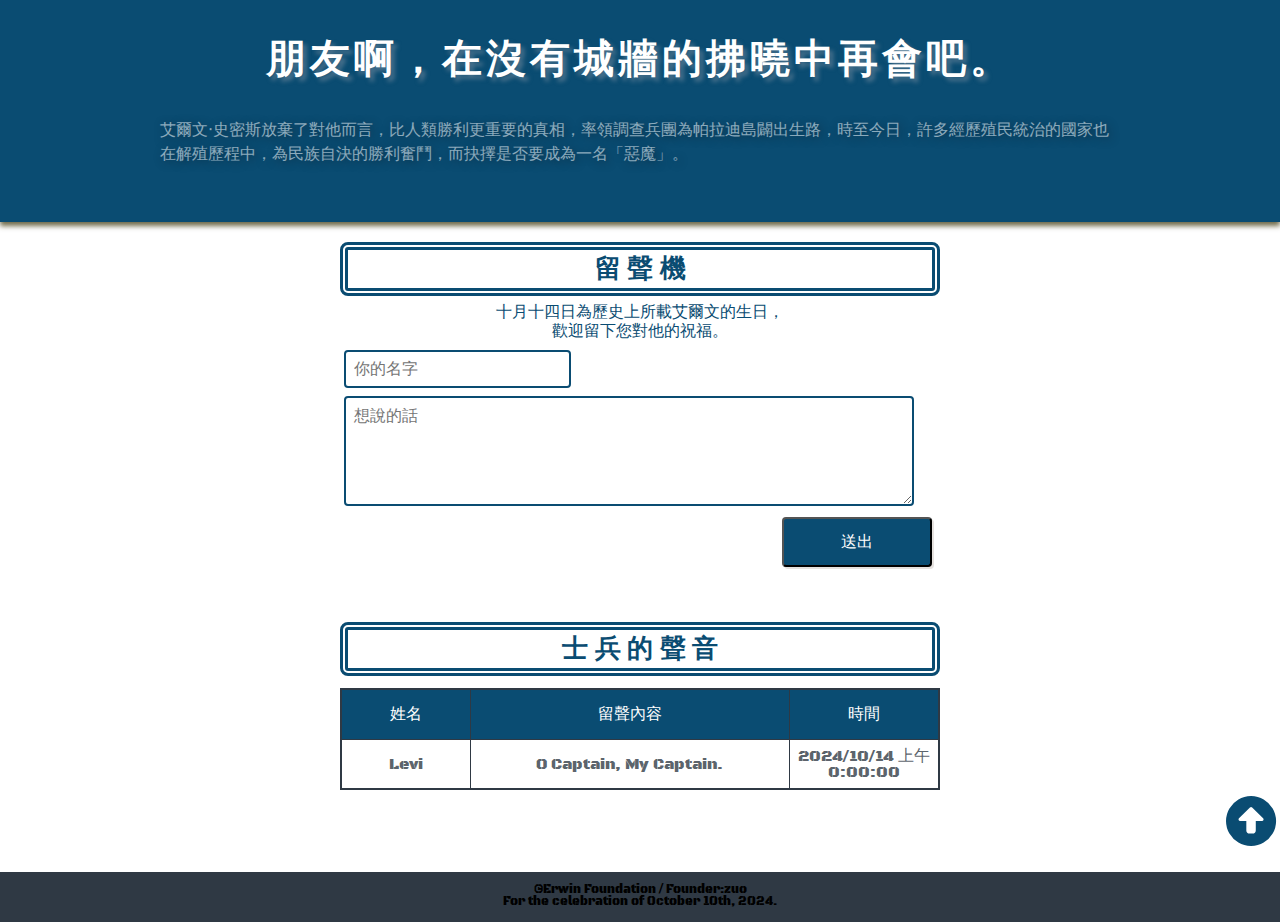
==== phonograph.html @ a56496a5 "大改版" ====
<!DOCTYPE html>
<html lang="en">

<head>
    <meta charset="UTF-8">
    <!--meta:vp-->
    <meta name="viewport" content="width=device-width, initial-scale=1.0">
    <title>士兵留聲機</title>
    <meta property="og:description" content="十月十四日為歷史上所載艾爾文的生日，歡迎留下您對他的祝福。" />
    <link rel="icon" href="img/messageboard/icon.ico" type="image/x-icon">
    <link rel="stylesheet" href="css/messageboard.css">
    <link rel='stylesheet' href='https://cdnjs.cloudflare.com/ajax/libs/animate.css/4.1.0/animate.min.css' />
    <link rel="stylesheet" href="https://cdnjs.cloudflare.com/ajax/libs/font-awesome/6.0.0-beta3/css/all.min.css">
    <!--google字體-->
    <link rel="preconnect" href="https://fonts.googleapis.com">
    <link rel="preconnect" href="https://fonts.gstatic.com" crossorigin>
    <link href="https://fonts.googleapis.com/css2?family=Black+Ops+One&display=swap" rel="stylesheet">

    <!-- CSS 格式修改 -->
    <style>
        /* http://meyerweb.com/eric/tools/css/reset/ 
    v2.0 | 20110126
    License: none (public domain)
 */

        html,
        body,
        div,
        span,
        applet,
        object,
        iframe,
        h1,
        h2,
        h3,
        h4,
        h5,
        h6,
        p,
        blockquote,
        pre,
        a,
        abbr,
        acronym,
        address,
        big,
        cite,
        code,
        del,
        dfn,
        em,
        img,
        ins,
        kbd,
        q,
        s,
        samp,
        small,
        strike,
        strong,
        sub,
        sup,
        tt,
        var,
        b,
        u,
        i,
        center,
        dl,
        dt,
        dd,
        ol,
        ul,
        li,
        fieldset,
        form,
        label,
        legend,
        table,
        caption,
        tbody,
        tfoot,
        thead,
        tr,
        th,
        td,
        article,
        aside,
        canvas,
        details,
        embed,
        figure,
        figcaption,
        footer,
        header,
        hgroup,
        menu,
        nav,
        output,
        ruby,
        section,
        summary,
        time,
        mark,
        audio,
        video {
            margin: 0;
            padding: 0;
            border: 0;
            font-size: 100%;
            font: inherit;
            vertical-align: baseline;
        }

        /* HTML5 display-role reset for older browsers */
        article,
        aside,
        details,
        figcaption,
        figure,
        footer,
        header,
        hgroup,
        menu,
        nav,
        section {
            display: block;
        }

        body {
            line-height: 1;
        }

        ol,
        ul {
            list-style: none;
        }

        blockquote,
        q {
            quotes: none;
        }

        blockquote:before,
        blockquote:after,
        q:before,
        q:after {
            content: '';
            content: none;
        }

        table {
            border-collapse: collapse;
            border-spacing: 0;
        }

        *,
        *::before,
        *::after {
            box-sizing: border-box;
        }

        .header-bg {
            width: 100%;
            box-shadow: 0 4px 5px rgba(78, 71, 30, 0.8);
            padding-top: 8px;
            background-color: #0a4c72;
        }

        .header {
            max-width: 1000px;
            height: 120px;
            padding: 12px 0px 12px 0px;
            margin: 0 auto;
        }

        h1 {
            font-family: Caption;
            font-weight: 600;
            font-size: 40px;
            color: rgb(255, 255, 255);
            text-shadow: rgba(138, 152, 167, 0.5) 0.1em 0.1em 0.1em;
            margin-top: 8px;
            text-align: center;
            padding: 17px 0px 17px 0px;
            background-image: url("img/messageboard/bluesky2.jpg");
            line-height: 130%;
            letter-spacing: 4px;
        }

        .header p {
            font-family: Caption;
            font-weight: 400;
            font-size: 16px;
            color: #fff;
            text-shadow: rgb(13, 21, 30)0.1em 0.1em 0.5em;
            line-height: 150%;
            padding: 4px 20px 0px 20px;
        }

        .comment-bg,
        .result-bg {
            padding-bottom: 20px;
            background-image: url("img/paperboard4.jpg");
            background-repeat: repeat;

        }

        .comment {
            max-width: 600px;
            height: 360px;
            padding-top: 20px;
            padding-bottom: 20px;
            margin: 0 auto;
        }

        h2 {
            transition: transform 0.6s;
        }

        h2:hover {
            transform: rotateX(360deg);
        }

        .result {
            max-width: 600px;
            padding-top: 20px;
            padding-bottom: 100px;
            margin: 0 auto;
        }

        h2 {
            font-family: Caption;
            font-weight: 600;
            font-size: 26px;
            color: rgb(10, 76, 114);
            background-color: #fff;
            padding: 6px;
            text-align: center;
            border: 8px solid#0a4c72;
            border-style: double;
            border-radius: 8px;
        }

        .comment p {
            font-family: Caption;
            font-weight: 400;
            font-size: 16px;
            padding: 6px;
            text-align: center;
            color: #0a4c72;
            line-height: 120%;
        }

        .form {
            max-width: 600px;
            margin: 0 auto;
            position: relative;
        }

        .BG-Copy {
            font-size: 16px;
            border: 2px, solid, #0a4c72;
            border-radius: 4px;
            padding: 8px;
            margin: 4px;
        }

        #feedback {
            max-width: 95%;
        }

        .Base {
            position: absolute;
            right: 8px;
            bottom: -54px;
            width: 150px;
            height: 50px;
            font-size: 16px;
            border-radius: 4px;
            box-shadow: 2px 2px 0 0 rgba(157, 139, 127, 0.25);
            background-color: #0a4c72;
            color: white;
        }

        .Base:hover,
        .fa-solid:hover {
            cursor: pointer;
        }


        table {
            max-width: 600px;
            margin: 12px 0px 12px 0px;
            text-align: center;
            border: 2px solid #2f3944;
            font-family: Caption;
            font-size: 16px;
            border-collapse: collapse;
        }

        th {
            background-color: rgb(10, 76, 114);
            border: 1px solid #2f3944;
            color: #fff;
            vertical-align: middle;
            /* 垂直置中 */
        }

        td {
            border: 1px solid rgb(47, 57, 68);
            background-color: #fff;
            vertical-align: middle;
            /* 垂直置中 */
            font-family: "Black Ops One", system-ui;
            font-size: 16px;
            color: rgba(47, 57, 68, 0.8);
            padding: 8px;
        }

        tr {
            height: 50px;
        }

        .wrap {
            position: relative;
        }

        .footer {
            position: absolute;
            bottom: 0px;
            width: 100%;
            height: 50px;
            background-color: #2f3944;
        }

        h4 {
            text-align: center;
            padding: 12px;
            font-family: "Black Ops One", system-ui;
            font-size: 12px;
        }

        .fa-solid {
            color: #0a4c72;
            font-size: 50px;
            position: fixed;
            right: 4px;
            bottom: 54px;
        }


        @media(max-width:829px) {
            .header {
                width: 100%;
                height: 100%;
            }

        }

        @media(max-width:768px) {
            .header {
                width: 100%;
                height: 100%;
            }

        }

        @media(max-width:431px) {
            h1 {
                text-align: left;
                padding-left: 2%;
                padding-right: 1%;
            }

            .form,
            .BG-Copy {
                max-width: 95%;
            }

            table {
                max-width: 100%;
                margin: 12px 2.5% 12px 2.5%;
            }

            .footer {
                width: 100%;
            }
        }

        @media(max-width:360px) {
            h1 {
                text-align: left;
                padding-left: 2%;
                padding-right: 1%;
            }

            .form,
            .BG-Copy {
                max-width: 95%;
            }

            table {
                max-width: 100%;
                margin: 12px 2.5% 12px 2.5%;
            }

            .footer {
                width: 100%;
            }
        }
    </style>

</head>

<body>
    <div class="wrap">
        <div class="header-bg">
            <h1>朋友啊，在沒有城牆的拂曉中再會吧。</h1>
            <div class="header">
                <p id="myElement1" class="animate__fadeInUp" style="display: none;">
                    艾爾文‧史密斯放棄了對他而言，比人類勝利更重要的真相，率領調查兵團為帕拉迪島闢出生路，時至今日，許多經歷殖民統治的國家也在解殖歷程中，為民族自決的勝利奮鬥，而抉擇是否要成為一名「惡魔」。</p>
                <P id="myElement2" class="animate__fadeInUp" style="display: none;">
                    在這條血路上，有無數未曾留名的夥伴犧牲，艾爾文作為團長雖然未能親眼見證，他英勇的士兵終究將獻出的心臟送達了真相的彼方。</P>
            </div>
        </div>
        <div class="comment-bg">
            <div class="comment">
                <h2>留 聲 機</h2>
                <p>十月十四日為歷史上所載艾爾文的生日，<br>歡迎留下您對他的祝福。</p>
                <!-- 輸入框 定義各個欄位form內容 -->
                <form id="myform" action="" method="post" class="form">
                    <INPUT TYPE="text" id="username" name="username" value="" placeholder="你的名字" class="BG-Copy"
                        autocomplete="name">
                    <TEXTAREA NAME="feedback" id="feedback" ROWS="5" COLS="62" placeholder="想說的話"
                        class="BG-Copy"></TEXTAREA>
                    <br>
                    <!-- 定義送出鍵的動作，使用JavaScript的function-->
                    <INPUT TYPE="submit" id="submitButton" VALUE="送出" class="Base">
                </form>
            </div>
        </div>
        <div class="result-bg">
            <div class="result">
                <h2>士 兵 的 聲 音</h2>
                <!-- 表格定義 設定置中 -->
                <table id="Feedback_table">
                    <thead>
                        <tr>
                            <th width="130px">姓名</th>
                            <th width="320px">留聲內容</th>
                            <th width="150px">時間</th>
                        </tr>
                        <tr>
                            <td>Levi</td>
                            <td>O Captain, My Captain.</td>
                            <td>2024/10/14 上午0:00:00</td>
                        </tr>
                    </thead>
                    <tbody></tbody>
                </table>
                <!--<iframe width="600" height="800"
                    src="https://docs.google.com/spreadsheets/d/e/2PACX-1vQo330p7f2VlmPfe27opCAkOsz1BJsgskbTFWych_UHJMMEJcX3ivSbzpRTXWDht9-Euf8BUv8Rs_rk/pubhtml?gid=554514946&amp;single=true&amp;widget=true&amp;headers=false"
                    frameborder="0"></iframe>-->
            </div>
        </div>
        <div class="footer">
            <h4>©Erwin Foundation / Founder:zuo<br>For the celebration of October 10th, 2024.</h4>
        </div>
    </div>
    <div class="back">
        <i class="fa-solid fa-circle-up"></i>
    </div>
</body>
<!--引用js-->
<script src="js/jquery-3.7.1.min.js"></script>
<script src="js/messageboard.js"></script>
<!-- JavaScript程式 -->
<script>
    $(document).ready(function () {
        /*上捲*/
        $('.fa-solid').click(function (e) {
            e.preventDefault();
            $('html,body').animate({
                scrollTop: 0
            }, 700);
        });
    });
    $(document).ready(function () {
        // 當頁面加載時，設置 n 秒延遲後播放動畫
        setTimeout(function () {
            $("#myElement1").fadeIn().addClass("animate__fadeInUp");
        }, 500);
    });
    $(document).ready(function () {
        // 當頁面加載時，設置 n 秒延遲後播放動畫
        setTimeout(function () {
            $("#myElement2").fadeIn().addClass("animate__fadeInUp");
        }, 1700);
    });
    function submitData(event) {
        event.preventDefault(); // 阻止表單默認提交行為

        var username = document.getElementById("username").value;
        var feedback = document.getElementById("feedback").value;

        var data = {
            username: username,
            feedback: feedback
        };

        console.log("Submitting data:", data); // 輸出要提交的數據
        
        fetch("https://script.google.com/macros/s/AKfycbxIV0ERUsHpTqW5qNeTg26FzLfF5AfgqwQOc24JIGXh4u3aTI8RIIAGZwV4vpg5W6aH/exec", {
            method: "POST",
            body: JSON.stringify(data),            
            headers: {
                "Content-Type": "application/json"
            }
        })
            .then(response => response.text())
            .then(responseData => {
                console.log(responseData);
            })
            .then(() => {
                alert("謝謝 " + username + "獻出的心臟"); // 顯示成功消息
                clearForm(); // 清空表單
                fetchData(); // 獲取並顯示最新數據
            })
            .catch(error => {
                console.error('Error:', error);
                alert("抱歉，判定為瑪雷人。請稍後再試。");
            });
    }

    function clearForm() {
        document.getElementById("username").value = '';
        document.getElementById("feedback").value = '';
    }

    function fetchData() {
        fetch("https://script.google.com/macros/s/AKfycbxIV0ERUsHpTqW5qNeTg26FzLfF5AfgqwQOc24JIGXh4u3aTI8RIIAGZwV4vpg5W6aH/exec")
            .then(response => response.json())
            .then(data => {
                const tableBody = document.getElementById('Feedback_table').querySelector('tbody');
                tableBody.innerHTML = ''; // 清空現有的內容

                data.forEach(row => {
                    const tr = document.createElement('tr');
                    row.forEach(cell => {
                        const td = document.createElement('td');
                        td.textContent = cell;
                        tr.appendChild(td);
                    });
                    tableBody.appendChild(tr);
                });
            })
            .catch(error => console.error('Error fetching data:', error));
    }

    document.getElementById("myform").addEventListener("submit", submitData);
    // 初始獲取數據
    fetchData();


</script>

</html>
---- css/messageboard.css ----
/* http://meyerweb.com/eric/tools/css/reset/ 
   v2.0 | 20110126
   License: none (public domain)
*/

html, body, div, span, applet, object, iframe,
h1, h2, h3, h4, h5, h6, p, blockquote, pre,
a, abbr, acronym, address, big, cite, code,
del, dfn, em, img, ins, kbd, q, s, samp,
small, strike, strong, sub, sup, tt, var,
b, u, i, center,
dl, dt, dd, ol, ul, li,
fieldset, form, label, legend,
table, caption, tbody, tfoot, thead, tr, th, td,
article, aside, canvas, details, embed, 
figure, figcaption, footer, header, hgroup, 
menu, nav, output, ruby, section, summary,
time, mark, audio, video {
	margin: 0;
	padding: 0;
	border: 0;
	font-size: 100%;
	font: inherit;
	vertical-align: baseline;
}
/* HTML5 display-role reset for older browsers */
article, aside, details, figcaption, figure, 
footer, header, hgroup, menu, nav, section {
	display: block;
}
body {
	line-height: 1;
}
ol, ul {
	list-style: none;
}
blockquote, q {
	quotes: none;
}
blockquote:before, blockquote:after,
q:before, q:after {
	content: '';
	content: none;
}
table {
	border-collapse: collapse;
	border-spacing: 0;
}
*,*::before,*::after{
	box-sizing: border-box;
}

.header-bg{
 	width: 100%;
	box-shadow: 0 4px 5px rgba(78, 71, 30, 0.8);
   padding-top:8px;
   background-color: #0a4c72;
}
.header{
   max-width: 1000px;
   height: 120px;
   padding: 12px 0px 12px 0px;
   margin: 0 auto;
}
h1{
   font-family: Caption;
   font-weight: 600;
   font-size: 40px;
   color: rgb(255, 255, 255);
   text-shadow: rgba(138, 152, 167, 0.5) 0.1em 0.1em 0.1em;
   margin-top: 8px;
   text-align: center;
   padding: 17px 0px 17px 0px;
   background-image: url("../img/messageboard/bluesky2.jpg");
   line-height: 130%;
   letter-spacing: 4px;
}
.header p{
   font-family: Caption;
   font-weight: 400;
   font-size: 16px;
   color: #fff;
   text-shadow: rgb(13, 21, 30)0.1em 0.1em 0.5em;
   line-height: 150%;
   padding: 4px 20px 0px 20px;
}
.comment-bg, .result-bg{
   padding-bottom: 20px;	
   background-image:url("../img/paperboard4.jpg");
   background-repeat: repeat;
   
}
.comment{
   max-width: 600px;
   height:360px;
   padding-top: 20px;
   padding-bottom:20px;
   margin: 0 auto;
}
h2{
   transition: transform 0.6s;
}
h2:hover{
   transform: rotateX(360deg);   
}
.result{
   max-width: 600px;
   padding-top: 20px;
   padding-bottom:100px;
   margin: 0 auto;
}
h2{
   font-family: Caption;
   font-weight: 600;
   font-size: 26px;
   color: rgb(10, 76, 114);
   background-color: #fff;
   padding:6px;
   text-align: center;
   border: 8px solid#0a4c72;
   border-style: double;
   border-radius: 8px;
}
.comment p{
   font-family: Caption;
   font-weight: 400;
   font-size: 16px;
   padding:6px;
   text-align: center;
   color:#0a4c72;
   line-height: 120%;
}
.form{
   max-width: 600px;
   margin: 0 auto;
   position: relative;
}

.BG-Copy {
   font-size: 16px;
   border: 2px, solid,#0a4c72;
   border-radius: 4px;
   padding: 8px;
   margin:4px;
}
#feedback{
   max-width: 95%;
}
.Base {
   position: absolute;
   right:8px;
   bottom:-54px;
   width: 150px;
   height: 50px;
   font-size: 16px;
   border-radius: 4px;
   box-shadow: 2px 2px 0 0 rgba(157, 139, 127, 0.25);
   background-color: #0a4c72;
   color: white;
}
.Base:hover, .fa-solid:hover{
   cursor:pointer;
}


table {
   max-width: 600px;
   margin: 12px 0px 12px 0px;
   text-align:center; 
   border:2px solid #2f3944;
   font-family: Caption;
   font-size:16px;
   border-collapse:collapse;
}
th {
   background-color: rgb(10, 76, 114);
   border:1px solid #2f3944;
   color:#fff;
   vertical-align: middle; /* 垂直置中 */   
}
td {
   border:1px solid rgb(47, 57, 68);
   background-color: #fff;
   vertical-align: middle; /* 垂直置中 */
   font-family: "Black Ops One", system-ui;
   font-size:16px;
   color: rgba(47, 57, 68,0.8);
   padding:8px;
}

tr{
   height:50px;
   }
.wrap{
   position: relative;
}
.footer{
   position: absolute;
   bottom:0px;
   width: 100%;
   height:50px;
   background-color: #2f3944;
}
h4{
   text-align: center;
   padding:12px;
   font-family: "Black Ops One", system-ui;
   font-size:12px;
}

.fa-solid{
   color:#0a4c72;
   font-size: 50px;
   position: fixed;
   right:4px;
   bottom:54px;
}

@media(max-width:768px) {
   .header{
      width: 100%;
      height: 100%;
   }

}
@media(max-width:360px){
   h1{
      text-align: left;
      padding-left: 2%;
      padding-right: 1%;
   }
  
   .form, .BG-Copy{
      max-width: 95%;
   }
   table{
      max-width:100%;
      margin: 12px 2.5% 12px 2.5%;
   }
   .footer{
      width: 100%;
   }
}
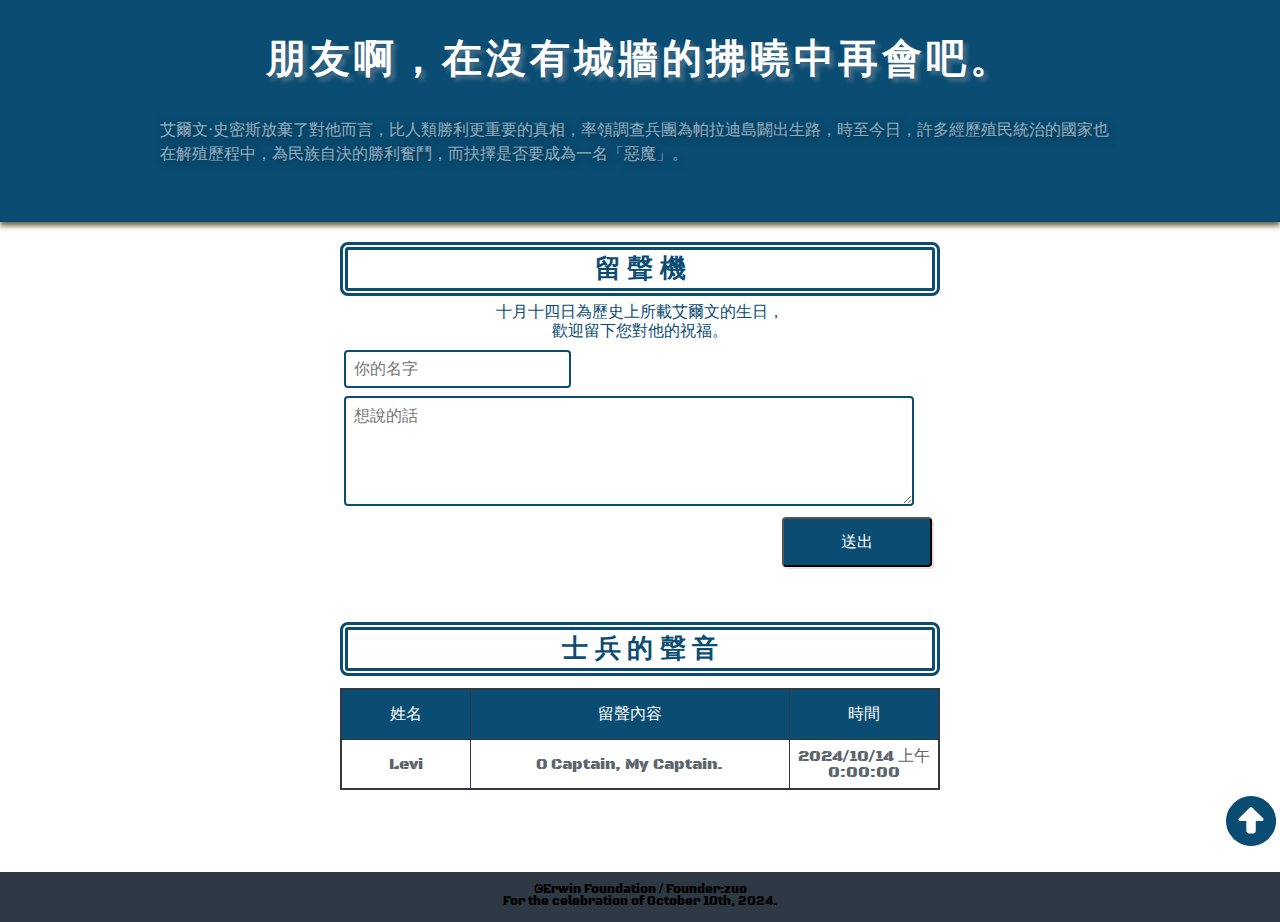
==== commit 0a1ef264: "Update phonograph.html" ====
--- a/phonograph.html
+++ b/phonograph.html
@@ -510,10 +510,11 @@
         };
 
         console.log("Submitting data:", data); // 輸出要提交的數據
-        
+
         fetch("https://script.google.com/macros/s/AKfycbxIV0ERUsHpTqW5qNeTg26FzLfF5AfgqwQOc24JIGXh4u3aTI8RIIAGZwV4vpg5W6aH/exec", {
             method: "POST",
-            body: JSON.stringify(data),            
+            body: JSON.stringify(data), 
+            mode: 'no-cors', // 加入這一行           
             headers: {
                 "Content-Type": "application/json"
             }
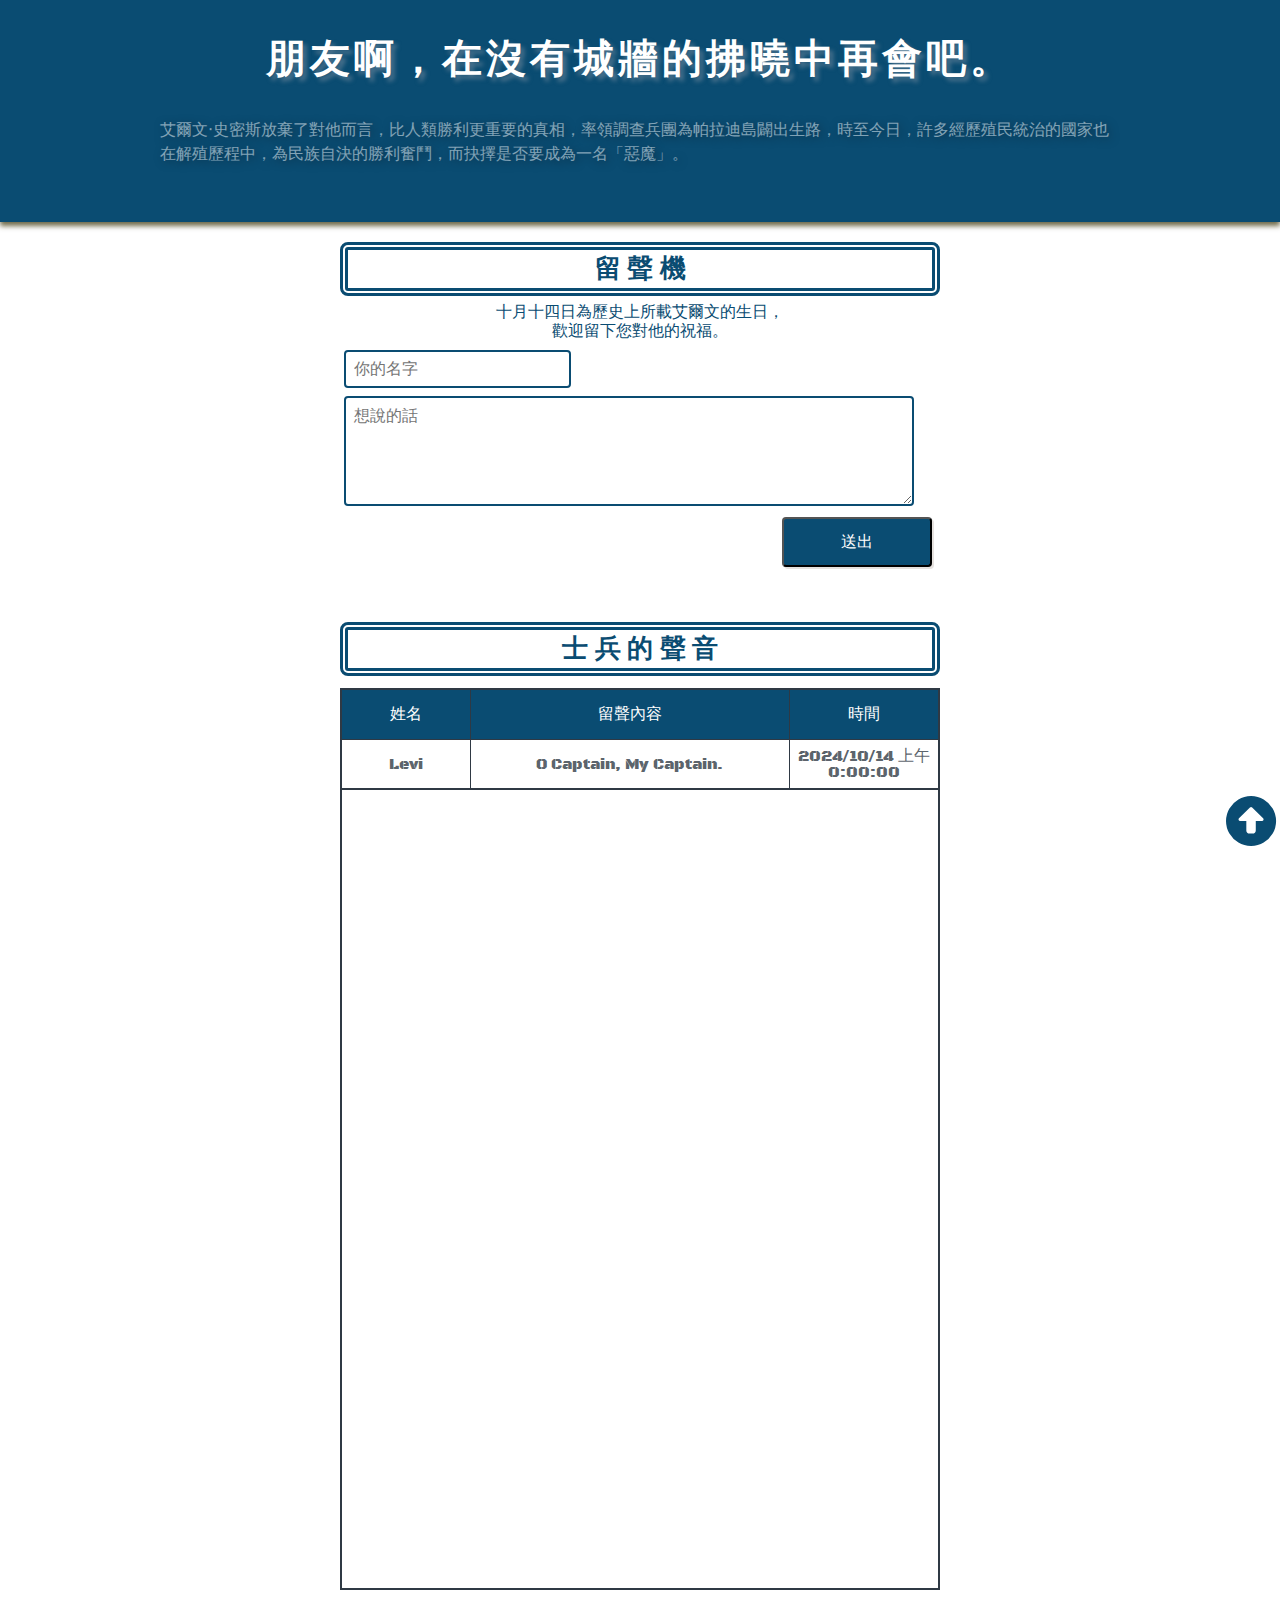
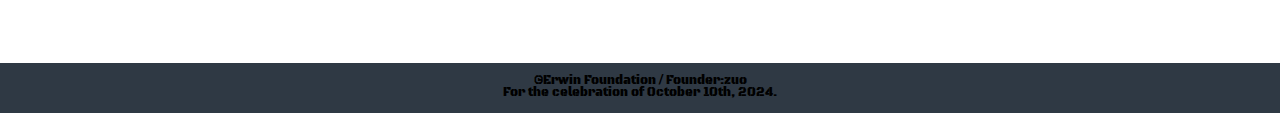
==== commit a3b41bde: "Update phonograph.html" ====
--- a/phonograph.html
+++ b/phonograph.html
@@ -291,12 +291,18 @@
 
         table {
             max-width: 600px;
-            margin: 12px 0px 12px 0px;
+            margin: 12px 0px 0px 0px;
             text-align: center;
             border: 2px solid #2f3944;
             font-family: Caption;
             font-size: 16px;
             border-collapse: collapse;
+        }
+
+        iframe {
+            border-width: 0px 2px 2px 2px;
+            border-style: solid;
+            border-color: #2f3944;
         }
 
         th {
@@ -382,6 +388,10 @@
                 max-width: 100%;
                 margin: 12px 2.5% 12px 2.5%;
             }
+            iframe{
+                max-width: 100%;
+                margin: 12px 2.5% 12px 2.5%;
+            }
 
             .footer {
                 width: 100%;
@@ -404,7 +414,10 @@
                 max-width: 100%;
                 margin: 12px 2.5% 12px 2.5%;
             }
-
+            iframe{
+                max-width: 100%;
+                margin: 12px 2.5% 12px 2.5%;
+            }
             .footer {
                 width: 100%;
             }
@@ -459,9 +472,8 @@
                     </thead>
                     <tbody></tbody>
                 </table>
-                <!--<iframe width="600" height="800"
-                    src="https://docs.google.com/spreadsheets/d/e/2PACX-1vQo330p7f2VlmPfe27opCAkOsz1BJsgskbTFWych_UHJMMEJcX3ivSbzpRTXWDht9-Euf8BUv8Rs_rk/pubhtml?gid=554514946&amp;single=true&amp;widget=true&amp;headers=false"
-                    frameborder="0"></iframe>-->
+                <iframe width="600" height="800"
+                    src="https://docs.google.com/spreadsheets/d/e/2PACX-1vQloyq0sMOCW9W9yvJNR8hR3Du9uXZKWMzEqe_gpVPGVyGMnT6aoEydF9IwVVqEUCx85g7dbSAbpHE3/pubhtml?gid=0&amp;single=true&amp;widget=true&amp;headers=false"></iframe>
             </div>
         </div>
         <div class="footer">
@@ -513,7 +525,7 @@
 
         fetch("https://script.google.com/macros/s/AKfycbxIV0ERUsHpTqW5qNeTg26FzLfF5AfgqwQOc24JIGXh4u3aTI8RIIAGZwV4vpg5W6aH/exec", {
             method: "POST",
-            body: JSON.stringify(data), 
+            body: JSON.stringify(data),
             mode: 'no-cors', // 加入這一行           
             headers: {
                 "Content-Type": "application/json"
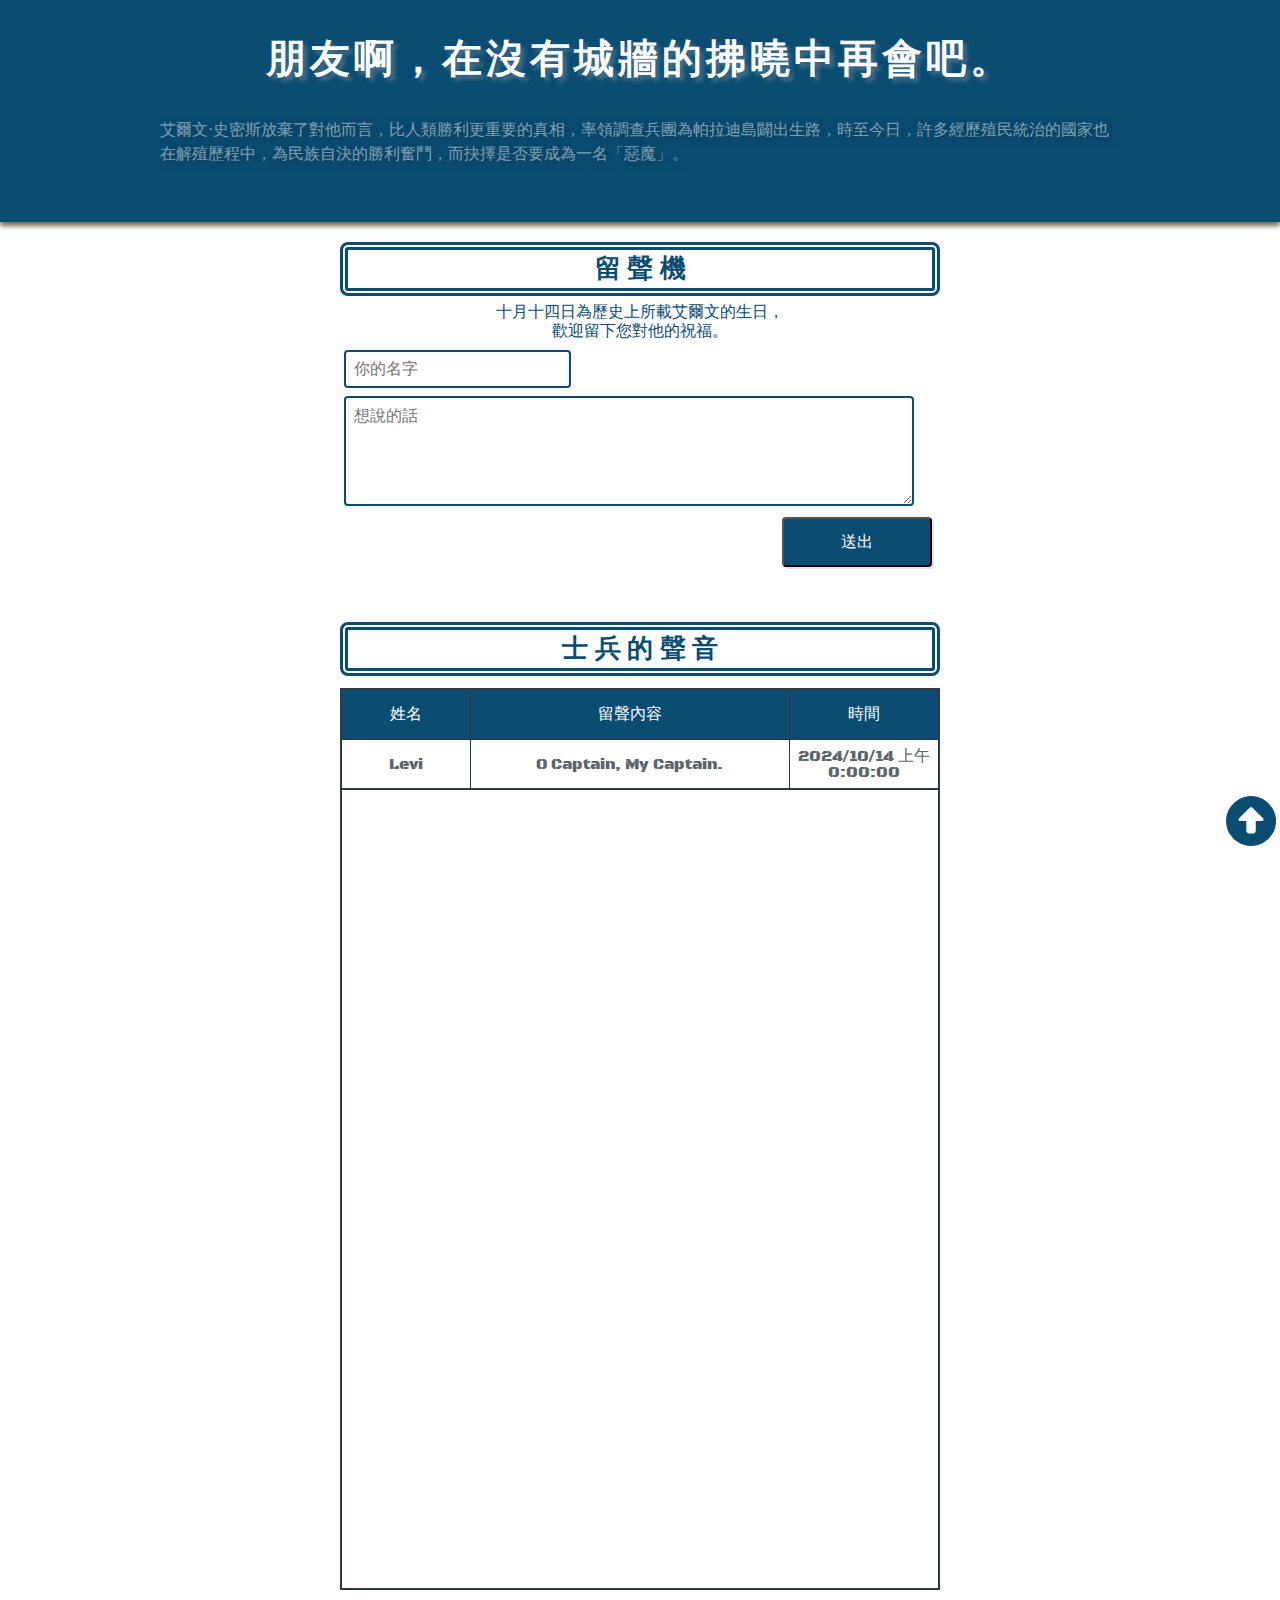
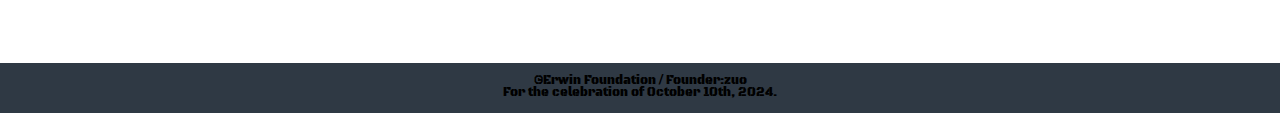
==== commit 89e20141: "Update phonograph.html" ====
--- a/phonograph.html
+++ b/phonograph.html
@@ -389,7 +389,7 @@
                 margin: 12px 2.5% 12px 2.5%;
             }
             iframe{
-                max-width: 100%;
+                max-width: 95%;
                 margin: 12px 2.5% 12px 2.5%;
             }
 
@@ -415,7 +415,7 @@
                 margin: 12px 2.5% 12px 2.5%;
             }
             iframe{
-                max-width: 100%;
+                max-width: 95%;
                 margin: 12px 2.5% 12px 2.5%;
             }
             .footer {
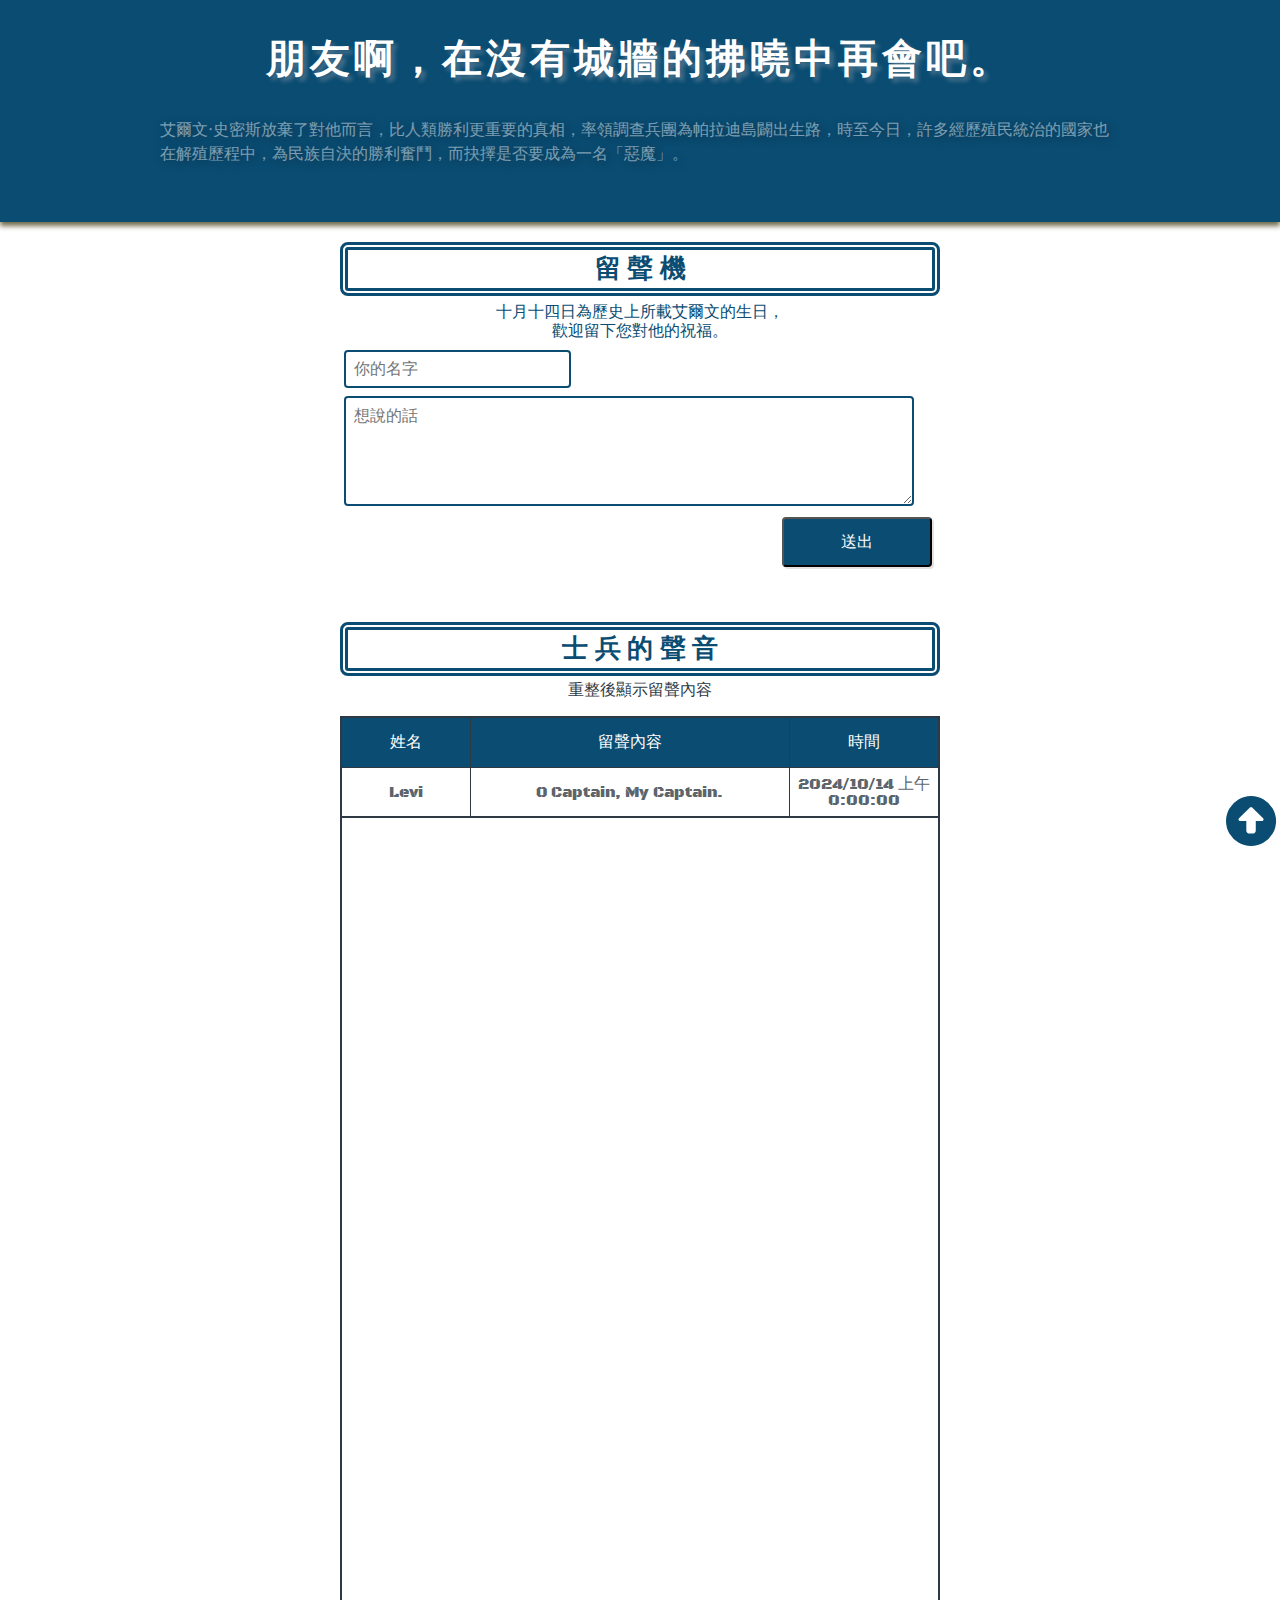
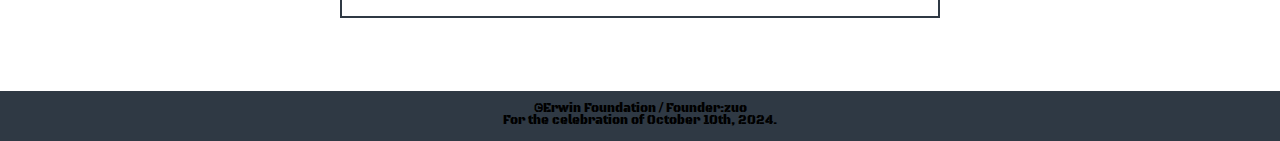
==== commit 56485221: "Update phonograph.html" ====
--- a/phonograph.html
+++ b/phonograph.html
@@ -287,7 +287,13 @@
         .fa-solid:hover {
             cursor: pointer;
         }
-
+        .reflesh{
+            font-family: Caption;
+            font-size: 16px;
+            padding: 6px 0px 6px 0px;
+            text-align: center;
+            color:#2f3944;
+}
 
         table {
             max-width: 600px;
@@ -386,7 +392,7 @@
 
             table {
                 max-width: 100%;
-                margin: 12px 2.5% 12px 2.5%;
+                margin: 12px 2.5% 0px 2.5%;
             }
             iframe{
                 max-width: 95%;
@@ -412,7 +418,7 @@
 
             table {
                 max-width: 100%;
-                margin: 12px 2.5% 12px 2.5%;
+                margin: 12px 2.5% 0px 2.5%;
             }
             iframe{
                 max-width: 95%;
@@ -456,6 +462,7 @@
         <div class="result-bg">
             <div class="result">
                 <h2>士 兵 的 聲 音</h2>
+                <p class="reflesh">重整後顯示留聲內容</p>
                 <!-- 表格定義 設定置中 -->
                 <table id="Feedback_table">
                     <thead>
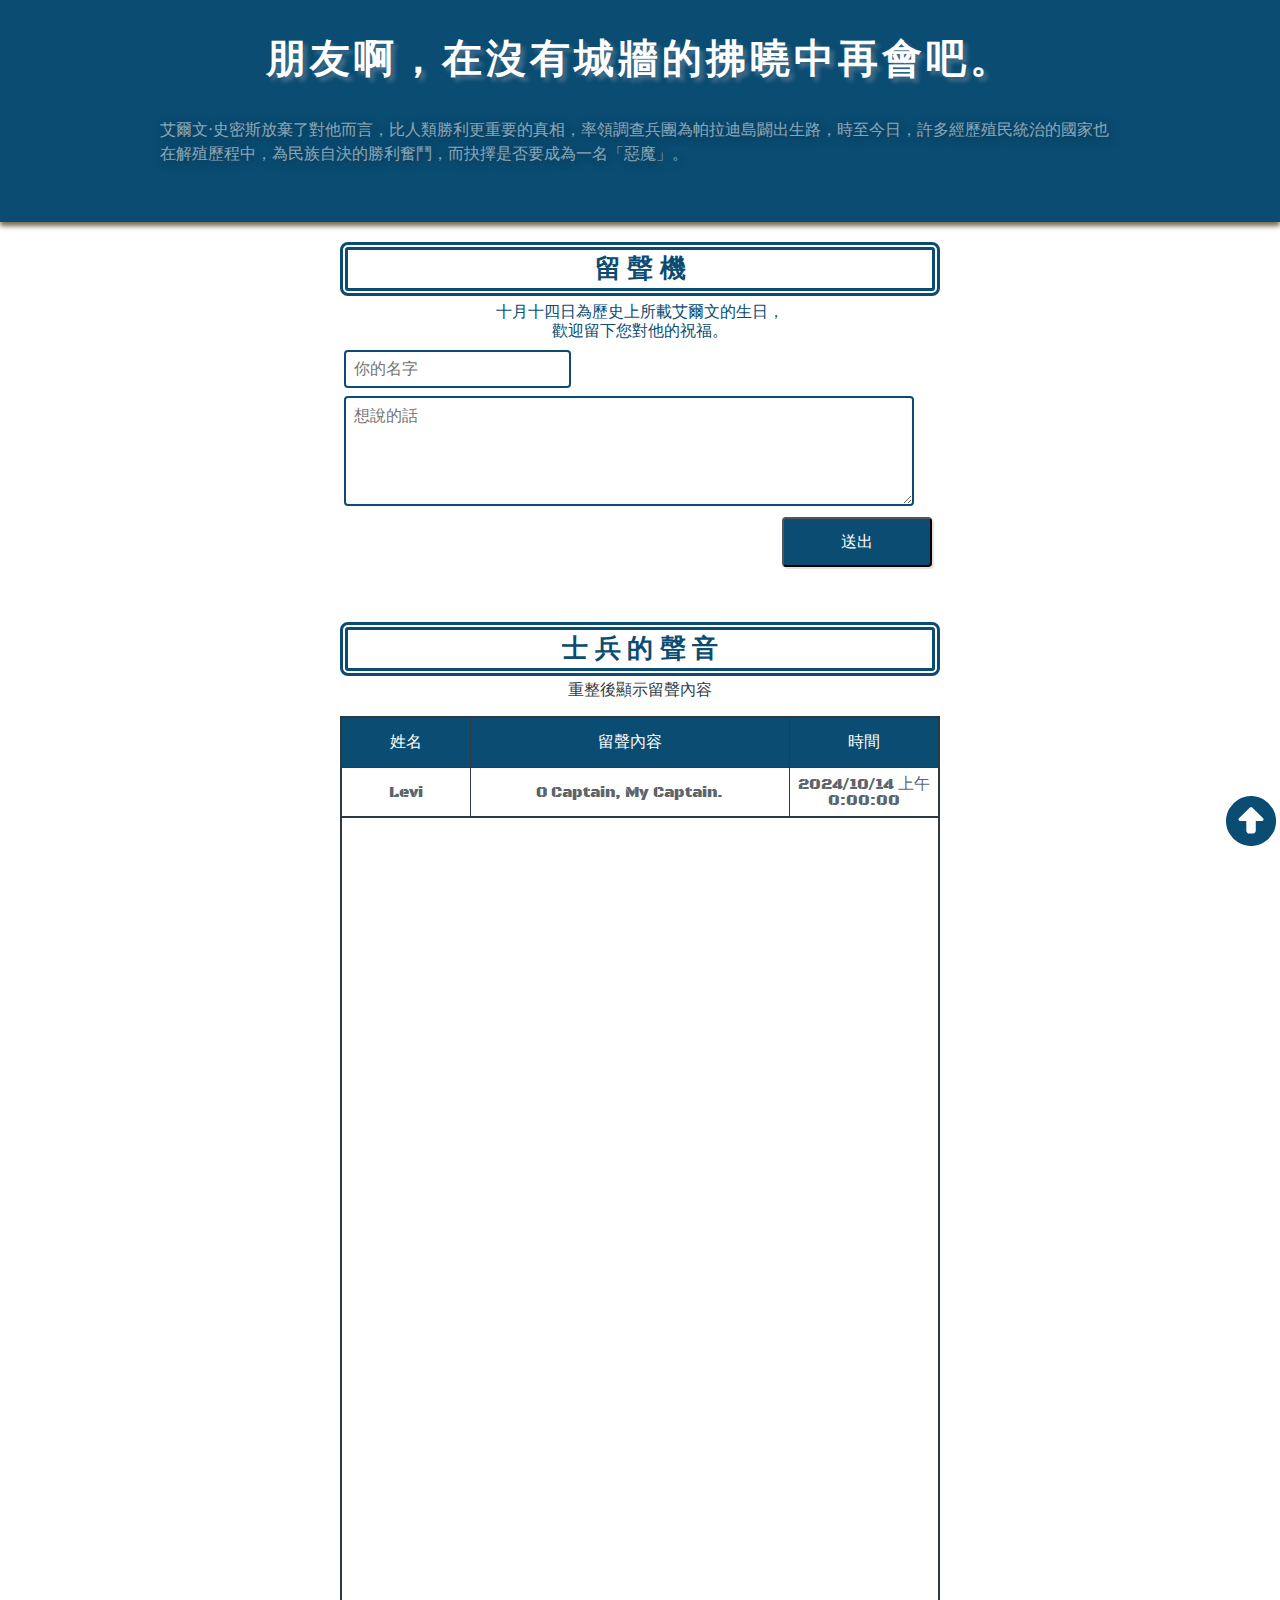
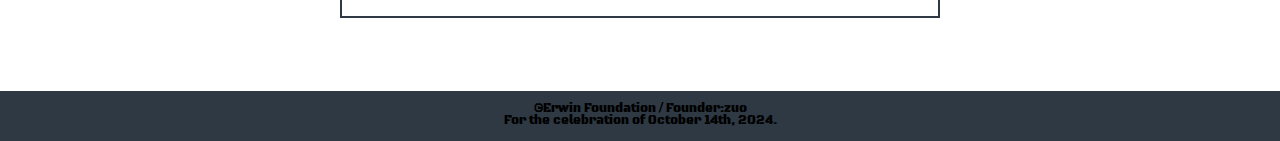
==== commit 7a305f6b: "Update phonograph.html" ====
--- a/phonograph.html
+++ b/phonograph.html
@@ -484,7 +484,7 @@
             </div>
         </div>
         <div class="footer">
-            <h4>©Erwin Foundation / Founder:zuo<br>For the celebration of October 10th, 2024.</h4>
+            <h4>©Erwin Foundation / Founder:zuo<br>For the celebration of October 14th, 2024.</h4>
         </div>
     </div>
     <div class="back">
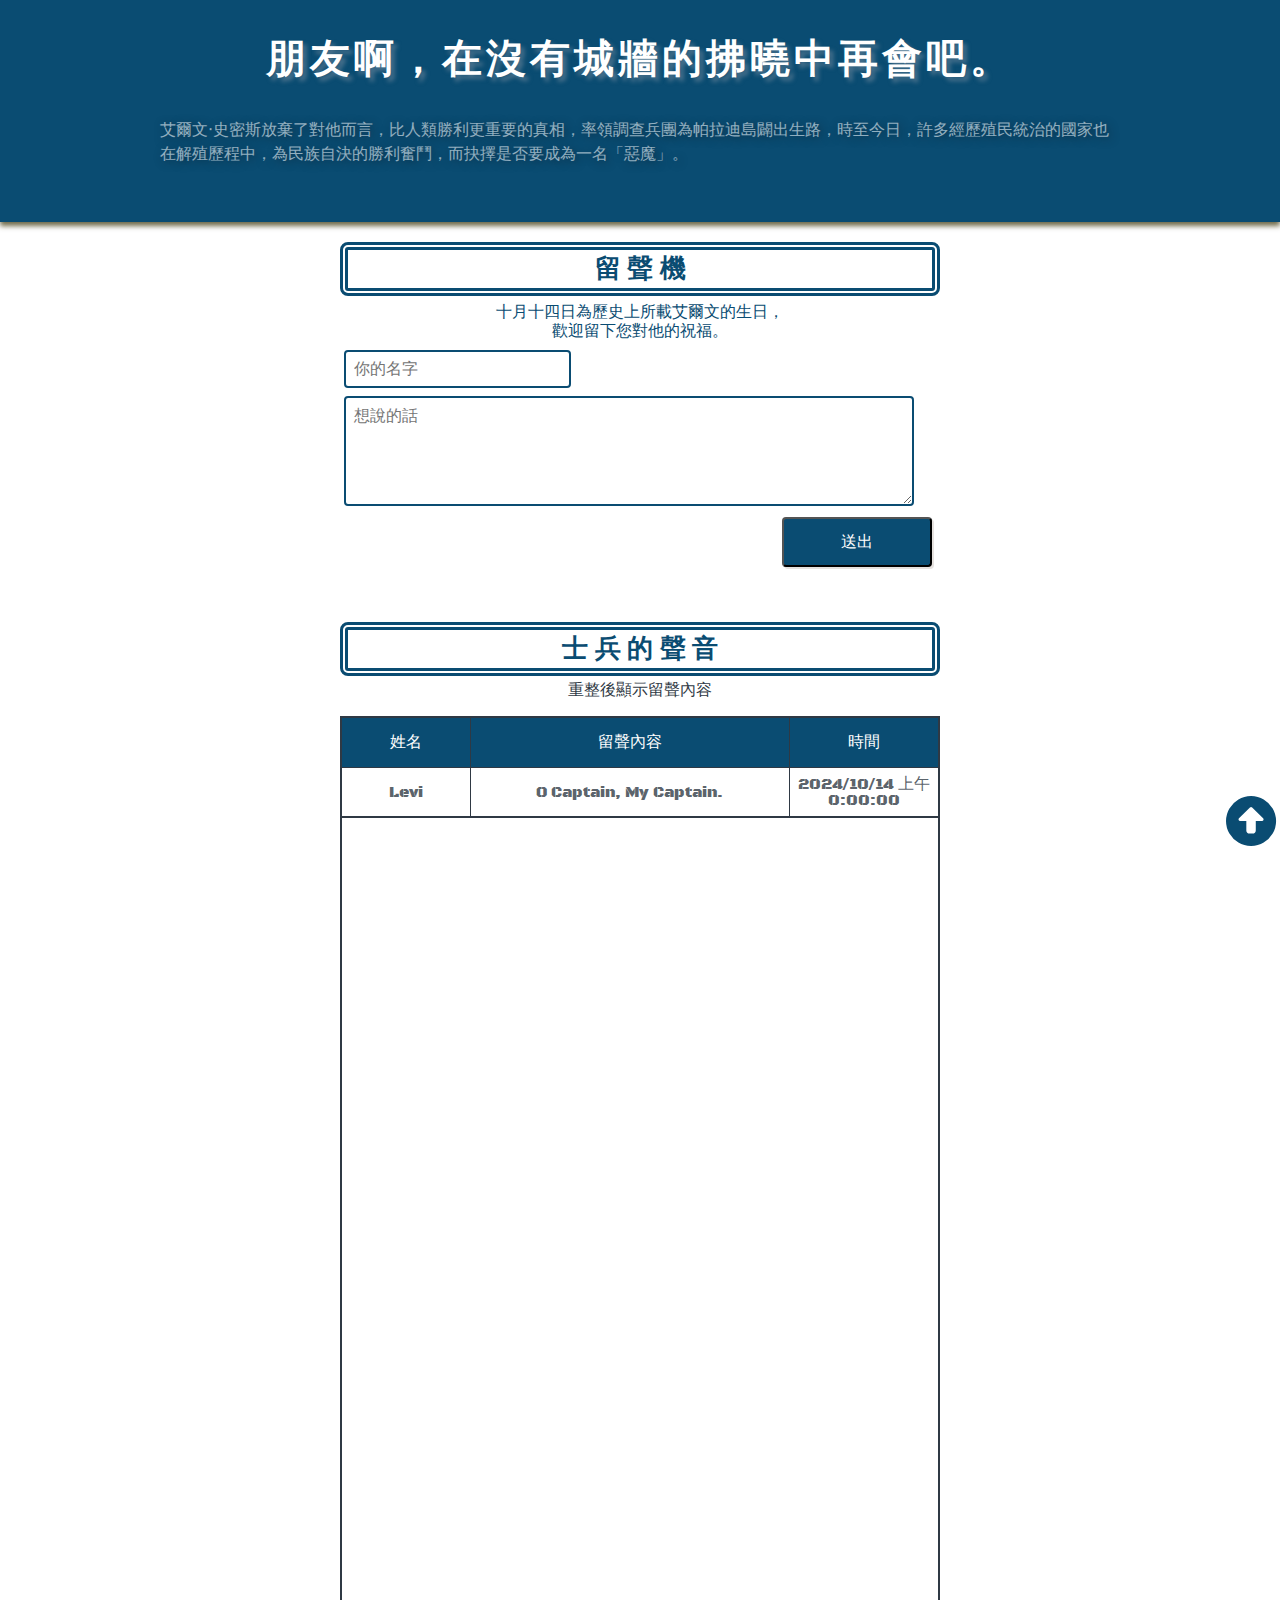
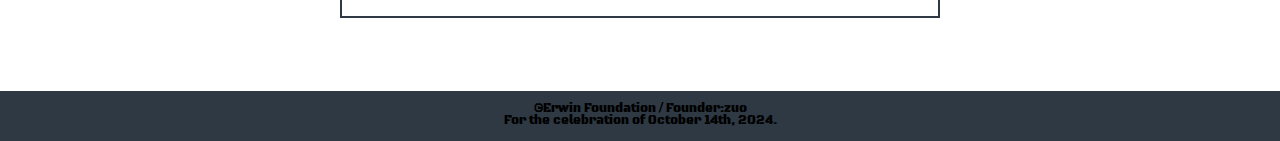
==== commit 037ad05c: "Update phonograph.html 修改iframe" ====
--- a/phonograph.html
+++ b/phonograph.html
@@ -396,7 +396,7 @@
             }
             iframe{
                 max-width: 95%;
-                margin: 12px 2.5% 12px 2.5%;
+                margin: 0px 2.5% 12px 2.5%;
             }
 
             .footer {
@@ -422,7 +422,7 @@
             }
             iframe{
                 max-width: 95%;
-                margin: 12px 2.5% 12px 2.5%;
+                margin: 0px 2.5% 12px 2.5%;
             }
             .footer {
                 width: 100%;
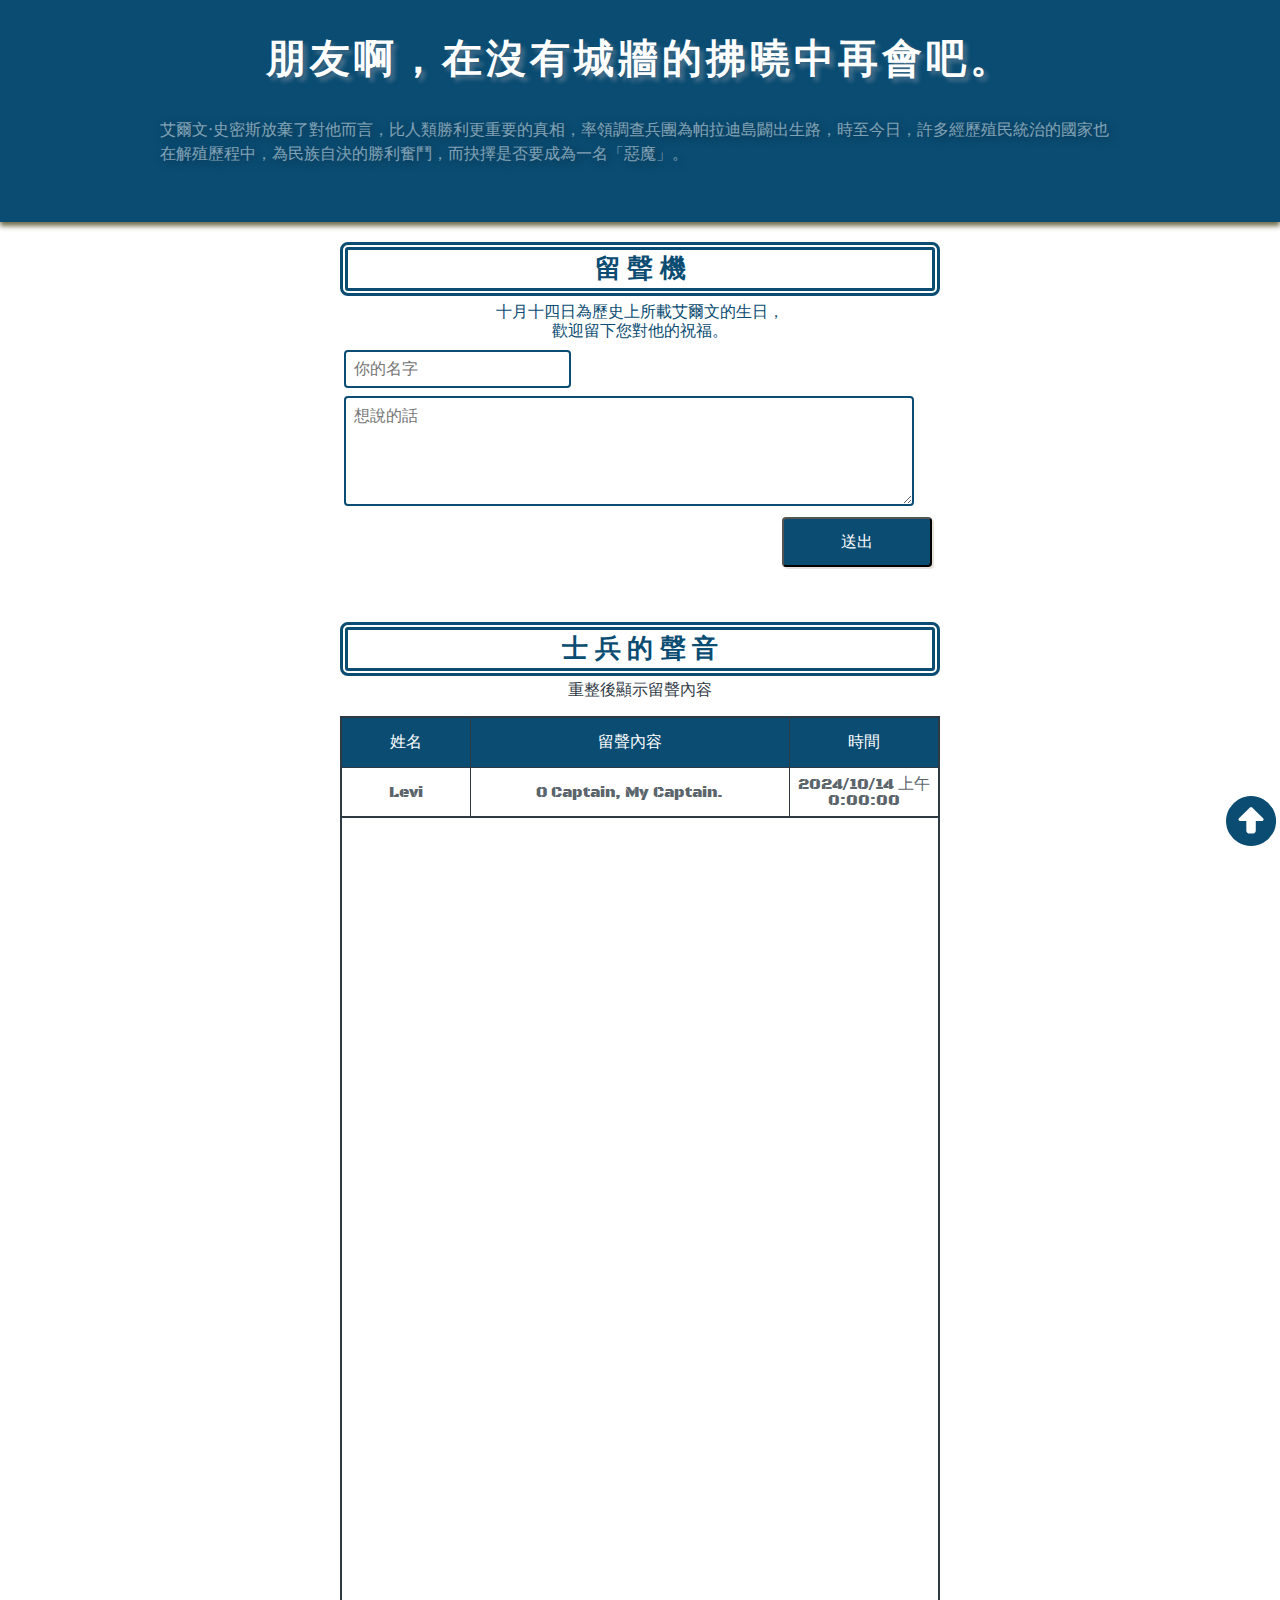
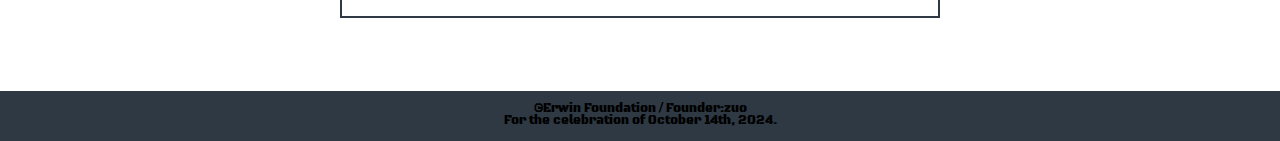
==== commit 23fc49e4: "Update phonograph.html iframe" ====
--- a/phonograph.html
+++ b/phonograph.html
@@ -367,7 +367,8 @@
                 width: 100%;
                 height: 100%;
             }
-
+.ifram{
+    width: 95%;
         }
 
         @media(max-width:768px) {
